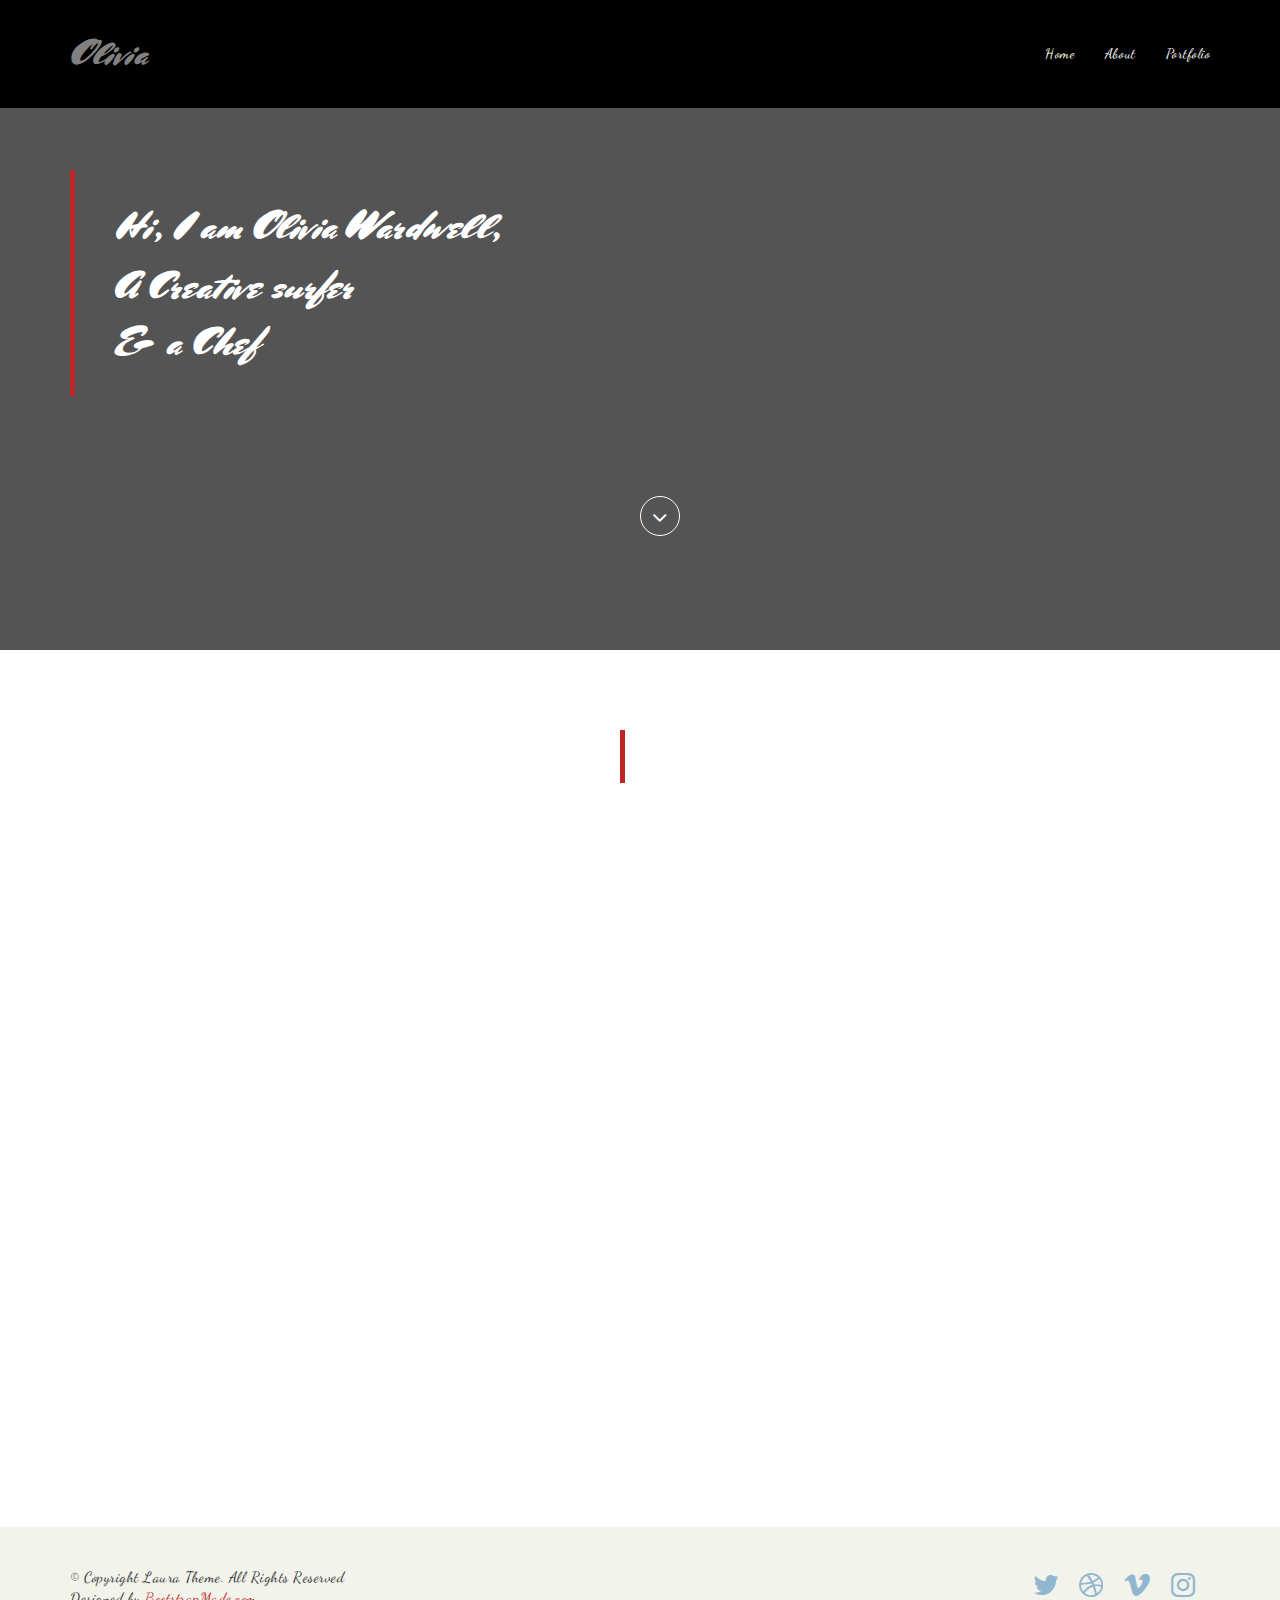
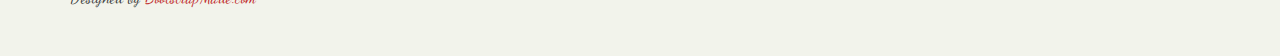
==== Laura/index.html @ f8e9e83f "Add files via upload" ====
<!DOCTYPE html>
<html lang="en">

<head>
  <meta charset="utf-8">
  <meta name="viewport" content="width=device-width, initial-scale=1">
  <title>Laura Bootstrap Theme</title>
  <meta name="description" content="Free Bootstrap Theme by BootstrapMade.com">
  <meta name="keywords" content="free website templates, free bootstrap themes, free template, free bootstrap, free website template">


  <link href="https://fonts.googleapis.com/css?family=Mrs+Sheppards|Dancing+Script" rel="stylesheet">
  
  
  
  
  <link rel="stylesheet" type="text/css" href="css/font-awesome.min.css">
  <link rel="stylesheet" type="text/css" href="css/bootstrap.min.css">
  <link rel="stylesheet" type="text/css" href="css/animate.css">
  <link rel="stylesheet" type="text/css" href="css/style.css">

  <!-- =======================================================
    Theme Name: Olivia
    Theme URL: 
https://images.takeshape.io/1f1d0876-be74-4b33-99c8-6ac93f1d70db/dev/9bf4ba53-c749-46ca-be58-782d7bde7453/hero_marine.jpg?auto=compress%2Cformat&w=1200
    Author: BootstrapMade.com
    Author URL: https://bootstrapmade.com
  ======================================================= -->
</head>

<body id="myPage" data-spy="scroll" data-target=".navbar" data-offset="60" onload="myFunction()">
  <div class="header">
    <div class="bg-color">
      <header id="main-header">
        <nav class="navbar navbar-default navbar-fixed-top">
          <div class="container">
            <div class="navbar-header">
              <button type="button" class="navbar-toggle" data-toggle="collapse" data-target="#lauraMenu">
                <span class="icon-bar"></span>
                <span class="icon-bar"></span>
                <span class="icon-bar"></span>
              </button>
              <a class="navbar-brand" href="#">Olivia</a>
            </div>
            <div class="collapse navbar-collapse" id="lauraMenu">
              <ul class="nav navbar-nav navbar-right navbar-border">
                <li class="active"><a href="#main-header">Home</a></li>
                <li><a href="#about">About</a></li>
                <li><a href="#portfolio">Portfolio</a></li>
              </ul>
            </div>
          </div>
        </nav>
      </header>
      <div class="wrapper">
        <div class="container">
          <div class="row">
            <div class="col-md-12 wow fadeIn delay-05s">
              <div class="banner-text">
                <h2>Hi, I am <span>Olivia</span> Wardwell,</h2>
                <p>A Creative surfer <br>& a Chef</p>
              </div>
              <div class="overlay-detail text-center">
                <a href="#about"><i class="fa fa-angle-down"></i></a>
              </div>
            </div>
          </div>
        </div>
      </div>
    </div>
  </div>
  <section id="about" class="section-padding wow fadeIn delay-05s">
    <div class="container">
      <div class="row">
        <div class="col-md-6 text-right">
          <h2 class="title-text">
          Meet<br><span class="deco">Olivia</span> Wardwell
          </h2>
        </div>
        <div class="col-md-6 text-left">
          <div class="about-text">
            <p>I love surfing and cooking. I started surfing when i was ten, my dad took me to a vacation in malibu and there i saw these professional surfers riding surfs like goddesses of ocean haha. so yup, i bought the equipments and started learning. :)</p>
            <p>&nbsp;</p>
            <p>my career as a chef has been very successful. i own a popular restaurant at the heart of manhatten. I mostely like to cook italian food. And trust me is way better than what you eat at olive garden. ;)</p>
            <p>&nbsp;</p>
            <ul class="abt-list">
              <li>- I'd beat Gordon Ramsey at anything. haha i wish :(</li>
              <li>- Family loving.</li>
              <li>- With 2 beautiful puppies.</li>
            </ul>
          </div>
        </div>
      </div>
    </div>
  </section>
  <section id="portfolio" class="section-padding wow fadeInUp delay-05s">
    <div class="container">
      <div class="row">
        <div class="col-md-12">
          <h2 class="title text-center">Let's <span class="deco">See</span> My Work</h2>
        </div>
        <div class="col-md-12">
          <div id="myGrid" class="grid-padding">
            <div class="col-md-4 col-sm-4 padding-right-zero">
              <img src="" class="img-responsive">
              <img src="https://d30ei0jhgxjdue.cloudfront.net/uploads/gallery_item/image/38376/uploads_2F1549858918846-0nqh5m7ws8y-6a1adf4200b439080a93f0892fed843e_2Fb8.jpg" class="img-responsive">
              <img src="https://jacksjottings.files.wordpress.com/2013/12/n-burleigh-sun-rise-054_4000x3000.jpg" class="img-responsive">
              <img src="https://letsgosurfing.com.au/wp-content/uploads/2017/08/Lara.jpg" class="img-responsive">
            </div>
            <div class="col-md-4 col-sm-4 padding-right-zero">
              <img src="https://viaemiliarestaurant.com/wp-content/themes/emilia/images/home-1.jpg" class="img-responsive">
              <img src="https://www.dinneratthezoo.com/wp-content/uploads/2018/06/shrimp-alfredo-4.jpg" class="img-responsive">
              <img src="https://www.wildjunket.com/wp-content/uploads/2010/02/tn_IMG_0697_thumb.jpg" class="img-responsive">
              <img src="https://persiadigest.com/uploads/article/Iranian-food-festival-in-Pakistan.jpg" class="img-responsive">
              <img src="https://i.ndtvimg.com/i/2016-05/kofta_625x350_81463122402.jpg" class="img-responsive">
            </div>
            <div class="col-md-4 col-sm-4 padding-right-zero">
              <img src="" class="img-responsive">
              <img src="https://www.irishtimes.com/polopoly_fs/1.2617578.1461156080!/image/image.jpg_gen/derivatives/landscape_620/image.jpg" class="img-responsive">
              <img src="https://food.fnr.sndimg.com/content/dam/images/food/fullset/2011/2/4/2/RX-FNM_030111-Sugar-Fix-005_s4x3.jpg.rend.hgtvcom.616.462.suffix/1371597326801.jpeg" class="img-responsive">
              <img src="https://www.seriouseats.com/recipes/images/2014/08/20140812-ideas-in-food-Rote-Grutze-Ready-To-Eat.jpg" class="img-responsive">
              <img src="http://www.girlversusdough.com/wp-content/uploads/2016/01/IMG_1768_FI.jpg" class="img-responsive">
              <img src="http://egyptianstreets.com/wp-content/uploads/2014/06/a4fe71d330488bc6063e7d7ff9098fb7_large.jpg" class="img-responsive">
            </div>
          </div>
        </div>
      </div>
    </div>
  </section>
  <footer class="footer-2 text-center-xs bg--white">
    <div class="container">
      <!--end row-->
      <div class="row">
        <div class="col-md-6">
          <div class="footer">
            © Copyright Laura Theme. All Rights Reserved
            <div class="credits">
              <!--
                All the links in the footer should remain intact. 
                You can delete the links only if you purchased the pro version.
                Licensing information: https://bootstrapmade.com/license/
                Purchase the pro version with working PHP/AJAX contact form: https://bootstrapmade.com/buy/?theme=Laura
              -->
              Designed by <a href="https://bootstrapmade.com/">BootstrapMade.com</a>
            </div>
          </div>
        </div>
        <div class="col-md-6 text-right">
          <ul class="social-list">
            <li>
              <a href="#"><i class="fa fa-twitter"></i></a>
            </li>
            <li>
              <a href="#"><i class="fa fa-dribbble"></i></a>
            </li>
            <li>
              <a href="#"><i class="fa fa-vimeo"></i></a>
            </li>
            <li>
              <a href="#"><i class="fa fa-instagram"></i></a>
            </li>
          </ul>
        </div>

      </div>
      <!--end row-->
    </div>
  </footer>

  <script src="js/jquery.min.js"></script>
  <script src="js/jquery.easing.min.js"></script>
  <script src="js/bootstrap.min.js"></script>
  <script src="js/jquery.bxslider.min.js"></script>
  <script src="js/wow.js"></script>
  <script src="js/custom.js"></script>
  <script src="contactform/contactform.js"></script>

</body>

</html>
---- Laura/css/style.css ----
/*
    Theme Name: Olivia
    Theme URL: https://bootstrapmade.com/laura-free-creative-bootstrap-theme/
    Author: BootstrapMade.com
    Author URL: https://bootstrapmade.com
*/

body {
  line-height: 1.4;
  
  
  font-size: 18px;
  letter-spacing: 0.5px;
  font-size: 15px;
  font-weight: 400;
  font-family: 'Dancing Script', cursive;
}

ol, ul {
  list-style: none;
}

blockquote, q {
  quotes: none;
}

blockquote:before, blockquote:after, q:before, q:after {
  content: '';
  content: none;
}

table {
  border-collapse: collapse;
  border-spacing: 0;
}

a {
  outline: none;
}

a:hover, a:focus, a:active {
  text-decoration: none;
  outline: none;
}

/***********************************
************************************
Responsive media queries
************************************
***********************************/

.header {
  background: url('https://oceanconservancy.org/wp-content/uploads/2017/04/gulf-1600x1067.jpg') no-repeat fixed;
  background-size: cover;
  min-height: 630px;
  position: relative;
}

.navbar-default {
  background-color: black;
  border: 0px;
  padding: 20px 0;
  transition: all 0.3s;
}

.navbar-brand {
  font-size: 36px;
  font-family: 'Mrs Sheppards', cursive;
}

.navbar-default .navbar-brand, .navbar-default .navbar-brand:hover, .navbar-default .navbar-brand:focus {
  color: gray;
  outline: none;
}

.navbar-default .navbar-nav>li>a {
  font-size: 14px;
  font-weight: 400;
  color: #fff;
  outline: none;
}

.navbar-default .navbar-nav>li>a:focus, .navbar-default .navbar-nav>li>a:hover {
  color: #fffde0;
  background-color: black;
}

.navbar-default .navbar-nav>.active>a, .navbar-default .navbar-nav>.active>a:focus, .navbar-default .navbar-nav>.active>a:hover {
  color: #fffde0;
  background-color: black;
}

@media (max-width: 768px) {
	.navbar-collapse {
		background: rgba(50, 60, 70, 0.9);
	}
}

.top-nav-collapse {
  padding: 0;
  background: rgba(50, 60, 70, 0.9);
}

.bg-color {
  background-color: RGBA(0, 0, 0, 0.67);
  min-height: 650px;
}

.navbar-border {}

.banner-text {
  border-left: 5px solid #BE2525;
  padding: 15px 40px;
  color: white;
  margin-top: 170px;
}

.banner-text h2, .banner-text p {
  font-size: 40px;
  font-weight: 400;
  font-family: 'Mrs Sheppards', cursive;
}

.banner-text h2 span {
  font-family: 'Mrs Sheppards', cursive;
}

.overlay-detail {
  margin: 0 auto;
}

.overlay-detail a i {
  text-align: center;
  position: absolute;
  bottom: -140px;
  font-size: 24px;
  color: #fff;
  width: 40px;
  height: 40px;
  border: 1px solid #fff;
  line-height: 40px;
  border-radius: 50%;
}

.deco {
  font-family: 'Mrs Sheppards', cursive;
}

#about {
  background: url('https://images.takeshape.io/1f1d0876-be74-4b33-99c8-6ac93f1d70db/dev/9bf4ba53-c749-46ca-be58-782d7bde7453/hero_marine.jpg?auto=compress%2Cformat&w=1200') no-repeat;
  background-size: cover;
  margin-bottom: -3px;
  color: white;
}

.section-padding {
  padding: 60px 0px;
}

.title {
  font-size: 24px;
  margin-bottom: 50px;
}

.title-text {
  padding: 0px 25px 0px 0px;
  border-right: 5px solid #BE2525;
  font-size: 24px;
}

.about-text p {
  color: white;
}

.abt-list li {
  padding: 5px 0px;
  font-size: 18px;
  font-weight: 400;
}

#portfolio {
  background-color: transparent;
}

.grid-padding {
  padding: 0 8px;
}

.grid-padding img {
  margin-bottom: 15px;
}

.padding-right-zero {
  padding-right: 0px !important;
}

#myGrid {
  margin-top: 50px;
}

.test-sec blockquote {
  background: #eee;
  display: block;
  font-size: 14px;
  line-height: 20px;
  padding: 15px;
  position: relative;
}

.test-sec blockquote::after {
  content: '';
  position: absolute;
  bottom: -14px;
  margin-left: 10px;
  border-top: 14px solid #eee;
  border-left: 14px solid transparent;
  border-right: 14px solid transparent;
}

blockquote {
  padding: 10px 20px;
  margin: 0 0 20px;
  font-size: 17.5px;
  border-left: 5px solid RGBA(0, 0, 0, 0.18);
}

.test-sec .carousel-info span {
  display: block;
}

.test-sec span.testimonials-name {
  color: #62646f;
  font-weight: 600;
  margin: 16px 0 5px;
}

#contact {
  width: 100%;
  background-color: RGBA(8, 7, 7, 0.92);
}

#contact .btn-primary {
  background: #BE2525;
  border: 1px solid #BE2525;
}

.validation {
  color: red;
  display: none;
  margin: 0 0 20px;
  font-weight: 400;
  font-size: 13px;
}

#sendmessage {
  color: green;
  border: 1px solid black;
  background: #fff;
  display: none;
  text-align: center;
  padding: 15px;
  font-weight: 600;
  margin-bottom: 15px;
}

#errormessage {
  color: red;
  display: none;
  border: 1px solid red;
  text-align: center;
  padding: 15px;
  font-weight: 600;
  margin-bottom: 15px;
  background: #fff;
}

#sendmessage.show, #errormessage.show, .show {
  display: block;
}

footer {
  padding: 40px 0;
  background: #F2F3EB;
}

.footer a {
  color: #BE2525;
}

.footer__navigation li, .social-list li {
  display: inline-block;
}

.contact-sec h2 {
  font-size: 28px;
  color: #fff;
  font-weight: 600;
  padding: 15px 0px;
}

.footer__navigation li a {
  display: inline-block;
  color: #767676;
  font-weight: 600;
  font-variant-ligatures: common-ligatures;
  font-size: 1.2em;
  line-height: 1.625em;
  margin-top: 0;
  margin-bottom: 1.625em;
  padding-right: 10px;
}

.contact-sec p {
  color: #fff;
  font-size: 18px;
  padding: 16px 0px 24px;
}

.contact-sec i {
  padding-right: 15px;
}

.contact-sec a {
  color: black;
  background-color: black;
  display: inline-block;
  padding: 16px 34px;
  font-size: 18px;
  transition: all 0.5s ease-in 0s;
}

.carousel-info, blockquote {
  float: left;
}

.social-list li {
  transition: 0.2s linear;
  -webkit-transition: 0.2s linear;
  -moz-transition: 0.2s linear;
  opacity: .5;
  display: inline-block;
  margin: 0;
}

.social-list li a {
  font-size: 28px;
  margin-right: 15px;
}

.type-underline, .type-underline:hover {
  color: #767676;
}

.footer__lower {
  margin-top: 3.25em;
}

.type--fine-print {
  color: #767676;
}

.navbar-toggle {
  position: relative;
  background-color: black;
  border-radius: 4px;
}

.navbar-nav>li>a {
  padding-top: 24px;
  padding-bottom: 24px;
}

.navbar-brand {
  margin-top: 9px;
}

.grid-item {
  width: 200px;
}

.grid-item--width2 {
  width: 400px;
}

/***********************************
************************************
Responsive media queries
************************************
***********************************/

@media (min-width: 551px) and (max-width: 980px) {
  .title-text {
    margin-bottom: 15px;
  }
}

@media (min-width: 100px) and (max-width: 550px) {
  .navbar-nav>li>a {
    padding-top: 15px;
    padding-bottom: 15px;
  }
  .navbar-brand {
    margin-top: 0px;
  }
  .carousel-info {
    margin-bottom: 30px;
  }
  .type--fine-print {
    text-align: center;
  }
  .text-center-xs {
    text-align: center !important;
  }
  .social-list {
    margin-bottom: 15px;
  }
  .banner-text h2, .banner-text p {
    font-size: 30px;
  }
  .title-text {
    margin-bottom: 15px;
  }
}
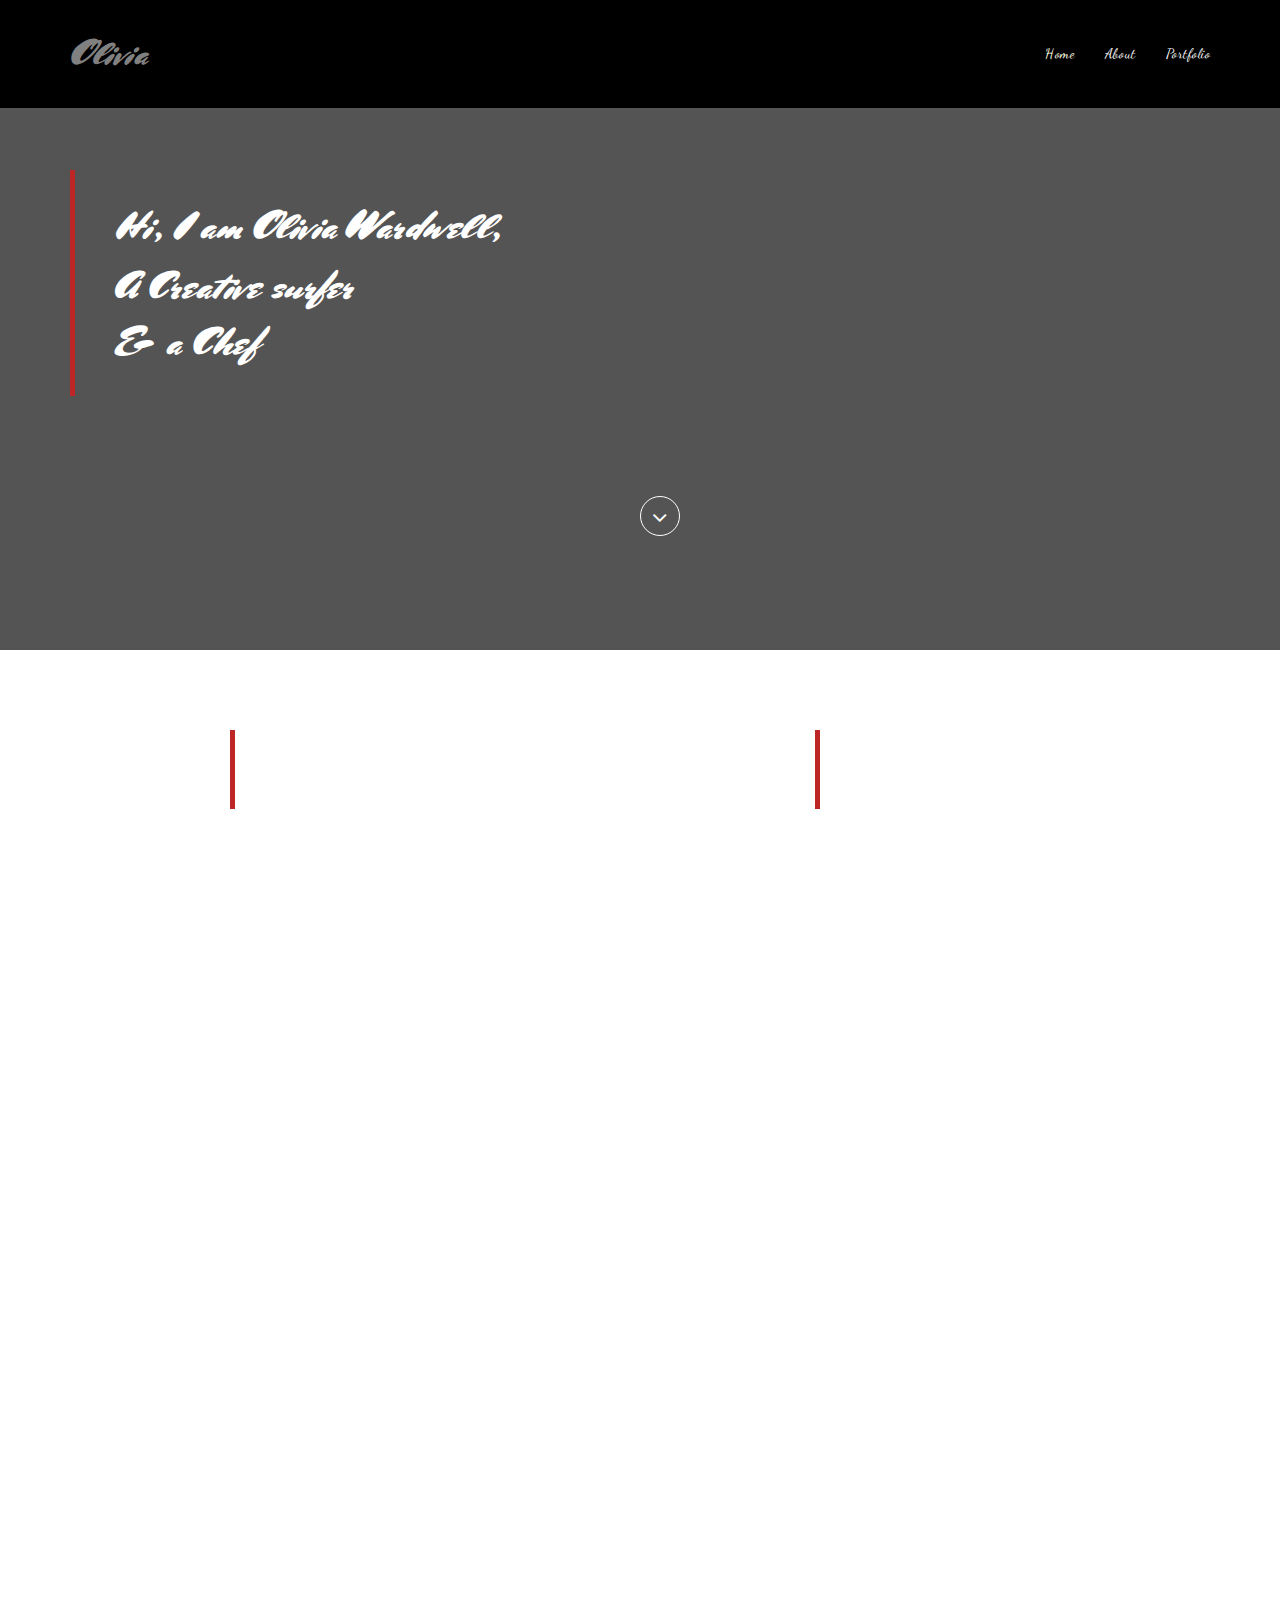
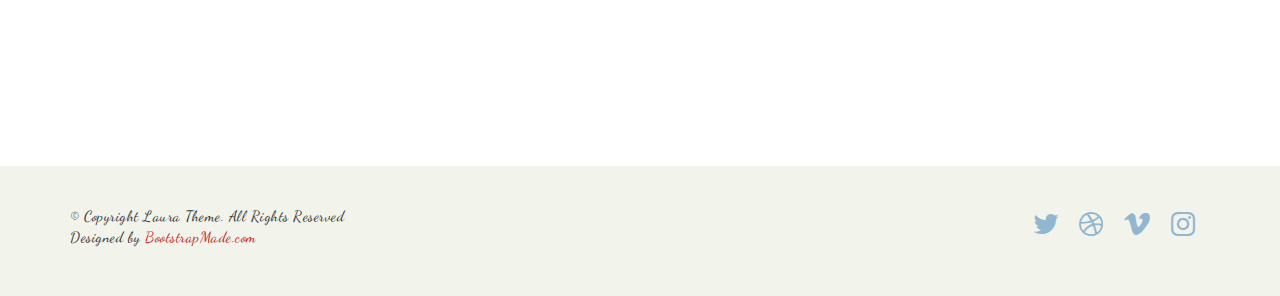
==== commit c267668b: "Update index.html" ====
--- a/Laura/index.html
+++ b/Laura/index.html
@@ -72,12 +72,12 @@
   <section id="about" class="section-padding wow fadeIn delay-05s">
     <div class="container">
       <div class="row">
-        <div class="col-md-6 text-right">
+        <div class="col-md-2">
           <h2 class="title-text">
           Meet<br><span class="deco">Olivia</span> Wardwell
           </h2>
         </div>
-        <div class="col-md-6 text-left">
+        <div class="col-md-4">
           <div class="about-text">
             <p>I love surfing and cooking. I started surfing when i was ten, my dad took me to a vacation in malibu and there i saw these professional surfers riding surfs like goddesses of ocean haha. so yup, i bought the equipments and started learning. :)</p>
             <p>&nbsp;</p>
@@ -87,6 +87,28 @@
               <li>- I'd beat Gordon Ramsey at anything. haha i wish :(</li>
               <li>- Family loving.</li>
               <li>- With 2 beautiful puppies.</li>
+            </ul>
+          </div>
+        </div>
+        <div class="col-md-2">
+          <h2 class="title-text">
+          My<br><span class="deco">beloved job</span> as a chef.
+          </h2>
+        </div>
+        <div class="col-md-4">
+          <div class="about-text">
+            <p>The Truth About Culinary Careers
+Jobs in this field are typically full-time and include working when people go out to eat. Their schedules include evenings, weekends and holidays. Those with more significant responsibilities, for example, executive chefs, may work 12 hour days.
+
+Work is very fast-paced and can be stressful. It also involves standing for long periods of time which can be physically grueling. Injuries such as cuts and burns are common, as are those caused by slips and falls.</p>
+            <p>&nbsp;</p>
+            <p>How to Become a Chef or Cook
+If you want to be a chef or cook, your high school may offer some classes. Courses are also available at vocational school programs that you may be able to attend while still in high school. To prepare to become a head cook or chef,  you must complete a formal training program.</p>
+            <p>&nbsp;</p>
+            <ul class="abt-list">
+              <li>- Possess A Wide Knowledge On Different Food Cultures.</li>
+              <li>- Have A Higher Chance At Meeting Celebrities.</li>
+              <li>- Being A Chef Is An Art And A Science.</li>
             </ul>
           </div>
         </div>
@@ -101,26 +123,34 @@
         </div>
         <div class="col-md-12">
           <div id="myGrid" class="grid-padding">
-            <div class="col-md-4 col-sm-4 padding-right-zero">
+            <div class="col-md-3 col-sm-4 padding-right-zero">
               <img src="" class="img-responsive">
               <img src="https://d30ei0jhgxjdue.cloudfront.net/uploads/gallery_item/image/38376/uploads_2F1549858918846-0nqh5m7ws8y-6a1adf4200b439080a93f0892fed843e_2Fb8.jpg" class="img-responsive">
               <img src="https://jacksjottings.files.wordpress.com/2013/12/n-burleigh-sun-rise-054_4000x3000.jpg" class="img-responsive">
               <img src="https://letsgosurfing.com.au/wp-content/uploads/2017/08/Lara.jpg" class="img-responsive">
             </div>
-            <div class="col-md-4 col-sm-4 padding-right-zero">
+            <div class="col-md-3 col-sm-4 padding-right-zero">
               <img src="https://viaemiliarestaurant.com/wp-content/themes/emilia/images/home-1.jpg" class="img-responsive">
               <img src="https://www.dinneratthezoo.com/wp-content/uploads/2018/06/shrimp-alfredo-4.jpg" class="img-responsive">
               <img src="https://www.wildjunket.com/wp-content/uploads/2010/02/tn_IMG_0697_thumb.jpg" class="img-responsive">
               <img src="https://persiadigest.com/uploads/article/Iranian-food-festival-in-Pakistan.jpg" class="img-responsive">
               <img src="https://i.ndtvimg.com/i/2016-05/kofta_625x350_81463122402.jpg" class="img-responsive">
             </div>
-            <div class="col-md-4 col-sm-4 padding-right-zero">
+            <div class="col-md-3 col-sm-4 padding-right-zero">
               <img src="" class="img-responsive">
               <img src="https://www.irishtimes.com/polopoly_fs/1.2617578.1461156080!/image/image.jpg_gen/derivatives/landscape_620/image.jpg" class="img-responsive">
               <img src="https://food.fnr.sndimg.com/content/dam/images/food/fullset/2011/2/4/2/RX-FNM_030111-Sugar-Fix-005_s4x3.jpg.rend.hgtvcom.616.462.suffix/1371597326801.jpeg" class="img-responsive">
               <img src="https://www.seriouseats.com/recipes/images/2014/08/20140812-ideas-in-food-Rote-Grutze-Ready-To-Eat.jpg" class="img-responsive">
               <img src="http://www.girlversusdough.com/wp-content/uploads/2016/01/IMG_1768_FI.jpg" class="img-responsive">
               <img src="http://egyptianstreets.com/wp-content/uploads/2014/06/a4fe71d330488bc6063e7d7ff9098fb7_large.jpg" class="img-responsive">
+            </div>
+            <div class="col-md-3 col-sm-4 padding-right-zero">
+              <img src="" class="img-responsive">
+              <img src="https://www.louisianacookin.com/wp-content/uploads/2014/07/ShrimpApp7450MJ.jpg" class="img-responsive">
+              <img src="https://tmbidigitalassetsazure.blob.core.windows.net/secure/RMS/attachments/37/1200x1200/Italian-Meatball-Buns_exps166946_TH132767A05_03_5bC_RMS.jpg" class="img-responsive">
+              <img src="https://www.browneyedbaker.com/wp-content/uploads/2014/09/german-beer-cheese-spread-22-600.jpg" class="img-responsive">
+              <img src="https://www.irantravelingcenter.com/wp-content/uploads/2015/09/%DA%A9%D8%B4%DA%A9-%D8%A8%D8%A7%D8%AF%D9%85%D8%AC%D8%A7%D9%86.jpg" style="width:90%">
+              <img src="https://www.seriouseats.com/recipes/images/2014/02/20140225-baba-ganoush-recipe-food-lab-vegan-primary-3-1500x1125.jpg" class="img-responsive">
             </div>
           </div>
         </div>
